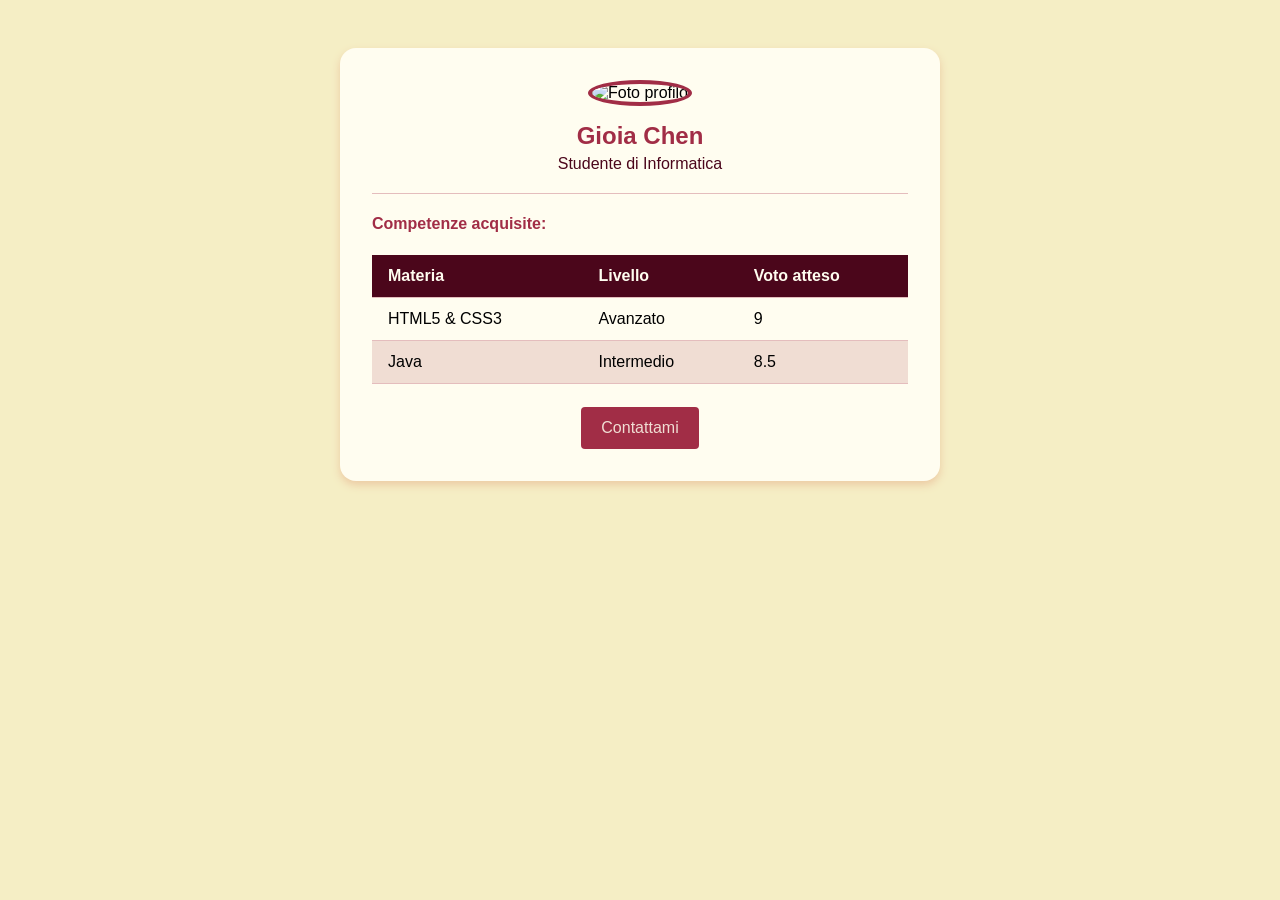
==== index.html @ ff144735 "load html portfolio files" ====
<!DOCTYPE html>
<html lang="en">
<head>
    <meta charset="UTF-8">
    <meta name="viewport" content="width=device-width, initial-scale=1.0">
    <title> 01 Basics - Portfolio </title>

    <style>
        body {
            font-family: Helvetica, Arial, Sans-Serif;
            background-color: #f5eec5;
            margin: 0;
            padding: 0;
            display: flex;
            justify-content: center; /* orizzontale */
            /* align-items: center;     verticale */
            padding-top: 48px;
        }

        h2 {
            color: #a12d46;
            margin: 0 0 5px 0; /* senso orario da su */
        }

        hr {
            border: 0;
            border-top: 1px solid #e4bdbd;
            margin: 20px 0; /* assi y x */
        }

        .profile-card {
            background-color: #fffdf0;
            width: 100%;
            max-width: 600px;
            box-shadow: 0 4px 8px #eccaa3; /* offset x, offset y, blur, colore */
            padding: 32px;
            text-align: center;
            border-radius: 16px;
            box-sizing: border-box;
        }

        .profile-img {
            width: 150px;
            height: 150px;
            object-fit: cover;
            border-radius: 50%;
            border: 4px solid #a12d46;
            margin-bottom: 16px;
        }

        .subtitle {
            color: #4b061b;
            margin-top: 0;
            margin-bottom: 20px;
        }

        h4 {
            text-align: left;
            color: #a12d46;
        }

        table {
            width: 100%;
            margin-top: 16px;
            text-align: left;
            border-collapse: collapse;
        }

        thead {
            background-color: #4b061b;
            color: #fffdf0;
        }

        th, td {
            padding: 12px 16px;
            border-bottom: 1px solid #e4bdbd;
        }

        tbody tr:nth-child(even) {
            background-color: #f0ddd3;
        }

        tbody tr:hover {
            background-color: #c46a78;
            cursor: pointer;
        }

        .btn-contattami {
            display: inline-block;
            background-color: #a12d46;
            color: #f0ddd3;
            font-size: 16px;
            border: none;
            border-radius: 4px;
            margin-top: 24px;
            padding: 12px 20px;
        }
    </style>

</head>
<body>
    <div class="profile-card">
        <img src="https://picsum.photos/200" alt="Foto profilo" class="profile-img">
        <h2> Gioia Chen </h2> <!-- numero = importanza a livello semantico del testo -->
        <p class="subtitle"> Studente di Informatica </p>

        <hr>

        <h4> Competenze acquisite: </h4>

        <table>
            <thead>
                <tr>
                    <th> Materia </th>
                    <th> Livello </th>
                    <th> Voto atteso </th>
                </tr>
            </thead>
            <tbody>
                <tr>
                    <td> HTML5 & CSS3 </td>
                    <td> Avanzato </td>
                    <td> 9 </td>
                </tr>
                    <td> Java </td>
                    <td> Intermedio </td>
                    <td> 8.5 </td>
                <tr>
                    
                </tr>
            </tbody>
        </table>

        <button class="btn-contattami"> Contattami </button>

    </div>
</body>
</html>
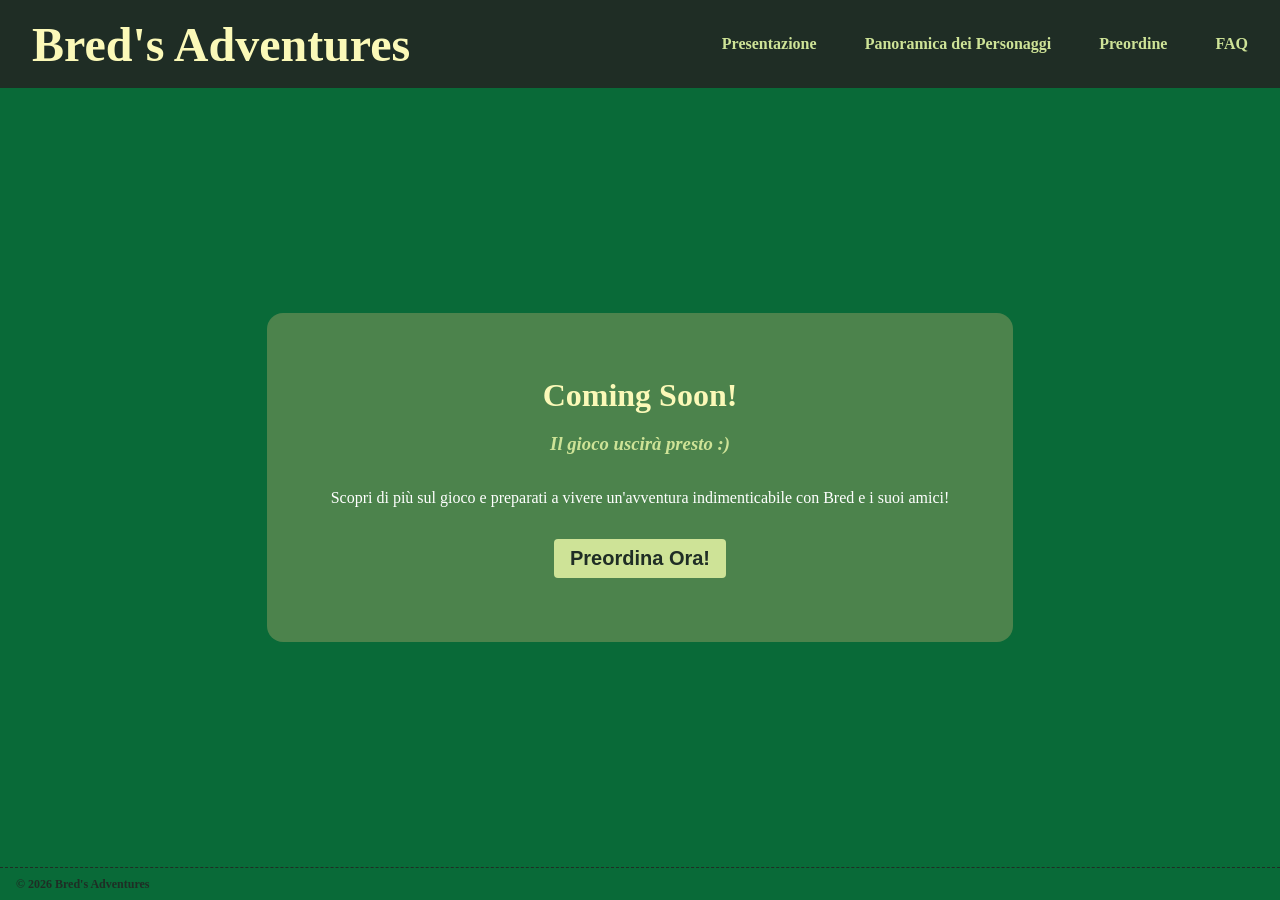
==== commit fe16b04a: "load press kit files" ====
--- a/index.html
+++ b/index.html
@@ -1,138 +1,47 @@
 <!DOCTYPE html>
-<html lang="en">
+<html lang="it">
 <head>
     <meta charset="UTF-8">
     <meta name="viewport" content="width=device-width, initial-scale=1.0">
-    <title> 01 Basics - Portfolio </title>
-
-    <style>
-        body {
-            font-family: Helvetica, Arial, Sans-Serif;
-            background-color: #f5eec5;
-            margin: 0;
-            padding: 0;
-            display: flex;
-            justify-content: center; /* orizzontale */
-            /* align-items: center;     verticale */
-            padding-top: 48px;
-        }
-
-        h2 {
-            color: #a12d46;
-            margin: 0 0 5px 0; /* senso orario da su */
-        }
-
-        hr {
-            border: 0;
-            border-top: 1px solid #e4bdbd;
-            margin: 20px 0; /* assi y x */
-        }
-
-        .profile-card {
-            background-color: #fffdf0;
-            width: 100%;
-            max-width: 600px;
-            box-shadow: 0 4px 8px #eccaa3; /* offset x, offset y, blur, colore */
-            padding: 32px;
-            text-align: center;
-            border-radius: 16px;
-            box-sizing: border-box;
-        }
-
-        .profile-img {
-            width: 150px;
-            height: 150px;
-            object-fit: cover;
-            border-radius: 50%;
-            border: 4px solid #a12d46;
-            margin-bottom: 16px;
-        }
-
-        .subtitle {
-            color: #4b061b;
-            margin-top: 0;
-            margin-bottom: 20px;
-        }
-
-        h4 {
-            text-align: left;
-            color: #a12d46;
-        }
-
-        table {
-            width: 100%;
-            margin-top: 16px;
-            text-align: left;
-            border-collapse: collapse;
-        }
-
-        thead {
-            background-color: #4b061b;
-            color: #fffdf0;
-        }
-
-        th, td {
-            padding: 12px 16px;
-            border-bottom: 1px solid #e4bdbd;
-        }
-
-        tbody tr:nth-child(even) {
-            background-color: #f0ddd3;
-        }
-
-        tbody tr:hover {
-            background-color: #c46a78;
-            cursor: pointer;
-        }
-
-        .btn-contattami {
-            display: inline-block;
-            background-color: #a12d46;
-            color: #f0ddd3;
-            font-size: 16px;
-            border: none;
-            border-radius: 4px;
-            margin-top: 24px;
-            padding: 12px 20px;
-        }
-    </style>
+    <title> Bred's Adventures - Press Kit </title>
+    <link rel="stylesheet" href="css/style.css">
 
 </head>
 <body>
-    <div class="profile-card">
-        <img src="https://picsum.photos/200" alt="Foto profilo" class="profile-img">
-        <h2> Gioia Chen </h2> <!-- numero = importanza a livello semantico del testo -->
-        <p class="subtitle"> Studente di Informatica </p>
+    <div class="page-container">
+        <header>
+            <h1> Bred's Adventures </h1>
 
-        <hr>
+            <nav>
+                <ul class="nav-list" type="none">
+                    <li class="list-item"><a href="presentation.html"> Presentazione </a></li>
+                    <li><a href="characters_overview.html"> Panoramica dei Personaggi </a></li>
+                    <li><a href="preorder.html"> Preordine </a></li>
+                    <li><a href="faq.html"> FAQ </a></li>
+                </ul>
+            </nav>
+        </header>
 
-        <h4> Competenze acquisite: </h4>
+        <main>
+            <section class="bubble-section">
+                <div class="title-block">
+                    <h2> Coming Soon! </h2>
+                    <h3> Il gioco uscirà presto :) </h3>
+                </div>
+                
+                <p> 
+                    Scopri di più sul gioco e preparati a vivere un'avventura indimenticabile con Bred e i suoi amici!
+                </p>
 
-        <table>
-            <thead>
-                <tr>
-                    <th> Materia </th>
-                    <th> Livello </th>
-                    <th> Voto atteso </th>
-                </tr>
-            </thead>
-            <tbody>
-                <tr>
-                    <td> HTML5 & CSS3 </td>
-                    <td> Avanzato </td>
-                    <td> 9 </td>
-                </tr>
-                    <td> Java </td>
-                    <td> Intermedio </td>
-                    <td> 8.5 </td>
-                <tr>
-                    
-                </tr>
-            </tbody>
-        </table>
+                <button class="page-button">
+                    <a class="page-button-link" href="preorder.html"> Preordina Ora! </a>
+                </button>
+            </section>
+        </main>
 
-        <button class="btn-contattami"> Contattami </button>
-
+        <footer>
+            <h4> © 2026 Bred's Adventures </h4>
+        </footer>
     </div>
 </body>
 </html>
--- a/css/style.css
+++ b/css/style.css
@@ -0,0 +1,298 @@
+:root {
+    /* Palette Cromatica */
+    --green: #096a38;
+    --green-d: #1f2d25;
+    --green-l: #4c834c;
+    --yellow1: #cee397;
+    --yellow2: #fbf9b8;
+    
+    /* Font Fallback */
+    --font-fallback: "Verdana", "Geneva", "Tahoma", "sans-serif";
+}
+
+html {
+    scroll-behavior: smooth;
+}
+
+body {
+    display: flex;
+    flex-direction: column;
+    align-items: center;
+    width: 100%;
+    height: 100vh;
+    padding: 0px;
+    margin: 0px;
+    font-family: var(--font-fallback);
+    background-color: var(--green);
+    color: white;
+}
+
+.page-container {
+    display: flex;
+    flex-direction: column;
+    width: 100%;
+    min-height: 100vh;
+}
+
+header {
+    display: flex;
+    flex-direction: row;
+    align-items: center;
+    justify-content: space-between;
+    height: 64px;
+    padding: 12px 32px 12px 32px;
+    background-color: var(--green-d);
+}
+
+h1 {
+    min-width: fit-content;
+    font-size: 48px;
+    color: var(--yellow2);
+}
+
+a {
+    text-decoration: none;
+}
+
+nav {
+    display: flex;
+    flex-direction: row;
+    justify-content: center;
+}
+
+.nav-list {
+    display: flex;
+    flex-direction: row;
+    justify-content: center;
+    align-items: center;
+    align-content: space-between;
+    gap: 48px;
+}
+
+.nav-list li a {
+    font-size: 16px;
+    font-weight: bold;
+    color: var(--yellow1);
+}
+
+.nav-list li a:hover {
+    color: var(--green-l);
+}
+
+.title-block {
+    display: flex;
+    flex-direction: column;
+    align-items: center;
+}
+
+main {
+    display: flex;
+    flex: 1;
+    flex-direction: column;
+    align-items: center;
+    justify-content: center;
+    padding: 64px 128px;
+    gap: 128px;
+}
+
+section {
+    display: flex;
+    flex-direction: column;
+    justify-content: center;
+    padding: 64px;
+    background-color: var(--green-l);
+}
+
+.bubble-section {
+    max-width: fit-content;
+    max-height: fit-content;
+    display: flex;
+    flex-direction: column;
+    align-items: center;
+    justify-content: center;
+    padding: 64px;
+    border-radius: 16px;
+    background-color: var(--green-l);
+}
+
+.page-button {
+    max-width: fit-content;
+    font-size: 20px;
+    margin-top: 16px;
+    padding: 8px 16px;
+    background-color: var(--yellow1);
+    color: var(--green-d);
+    border: none;
+    border-radius: 4px;
+    font-weight: bold;
+    color: var(--green-d);
+    cursor: pointer;
+}
+
+.page-button-link {
+    font-weight: bold;
+    color: var(--green-d);
+}
+
+.page-button:hover {
+    background-color: var(--yellow2);
+}
+
+h2 {
+    font-size: 32px;
+    color:var(--yellow2);
+    margin: 0px;
+}
+
+h3 {
+    font-style: oblique;
+    color: var(--yellow1);
+}
+
+.split-container {
+    display: flex;
+    align-items: center;
+    gap: 64px;
+}
+
+.left-half-container {
+    flex: 1;
+    width: 180px;
+    height: auto;
+    
+}
+
+.right-half-container {
+    flex: 2;
+    width: 480px;
+
+}
+
+img {
+    max-width: 100%;
+    border-radius: 8px;
+    border: 3px solid var(--yellow2);
+    object-fit: cover;
+}
+
+table {
+    margin-top: 16px;
+    text-align: left;
+    border-collapse: collapse;
+}
+
+thead {
+    background-color: var(--green-d);
+    color: var(--yellow2);
+}
+
+tbody {
+    background-color: var(--green);
+}
+
+th, td {
+    padding: 8px 16px;
+    border-bottom: 1px solid var(--green-d);
+}
+
+form {
+    display: flex;
+    flex-direction: column;
+    align-items: center;
+    background-color: var(--green);
+    padding: 16px 32px;
+    border-radius: 8px;
+    margin-top: 32px;
+}
+
+label {
+    font-weight: bold;
+}
+
+.form-space {
+    display: flex;
+    flex-direction: column;
+    gap: 4px;
+    margin: 8px;
+}
+
+.form-checkbox {
+    min-width: fit-content;
+    margin-top: 8px;
+}
+
+.accordion {
+    width: 100%;
+    display: flex;
+    flex-direction: column;
+    justify-content: center;
+    padding: 64px;
+    border-radius: 16px;
+    background-color: var(--green-l);
+}
+
+details {
+    background-color: var(--green);
+    color: var(--yellow2);
+    font-weight: bold;
+    padding: 8px 16px;
+    margin-bottom: 16px;
+    border-radius: 8px;
+}
+
+details p {
+    color: white;
+    font-weight: lighter;
+}
+
+footer {
+    display: flex;
+    align-items: center;
+    justify-content: space-between;
+    height: 32px;
+    padding-inline: 16px;
+    border-top: 1px dashed var(--green-d);
+    color: var(--green-d);
+}
+
+h4 {
+    font-size: 12px;
+}
+
+.footer-button {
+    background-color: #00000000;
+    border: none;
+    font-size: 12px;
+    cursor: pointer;
+}
+
+.footer-button-link {
+    font-weight: bold;
+    color: var(--yellow1);
+}
+
+.footer-button-link:hover {
+    color: var(--yellow2);
+}
+
+@media screen and (max-width: 768px) {
+    header {
+        flex-direction: column;
+        justify-content: center;
+        height: 64px;
+        padding: 8px;
+    }
+
+    h1 {
+        font-size: 32px;
+        margin-bottom: 0px;
+    }
+
+    .nav-list {
+        gap: 16px;
+    }
+
+    .nav-list li a {
+        font-size: 12px;
+    }
+}
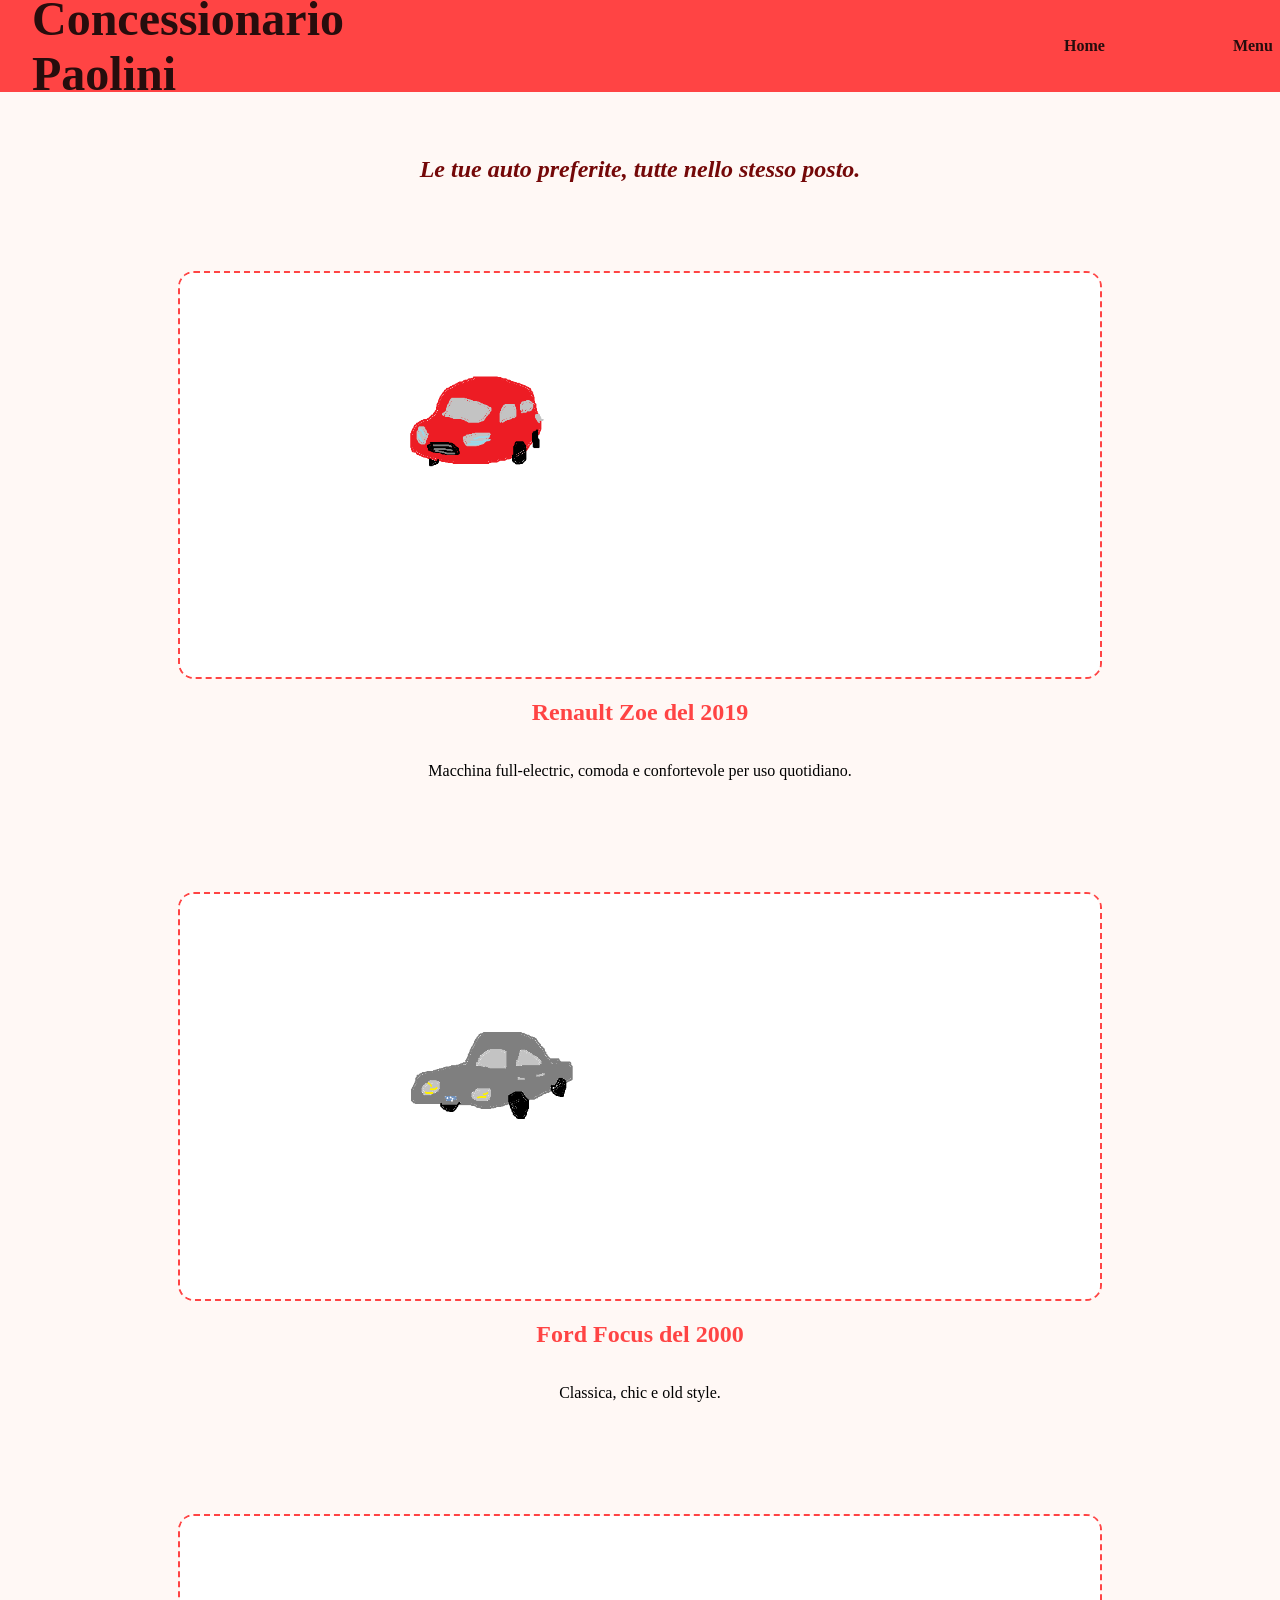
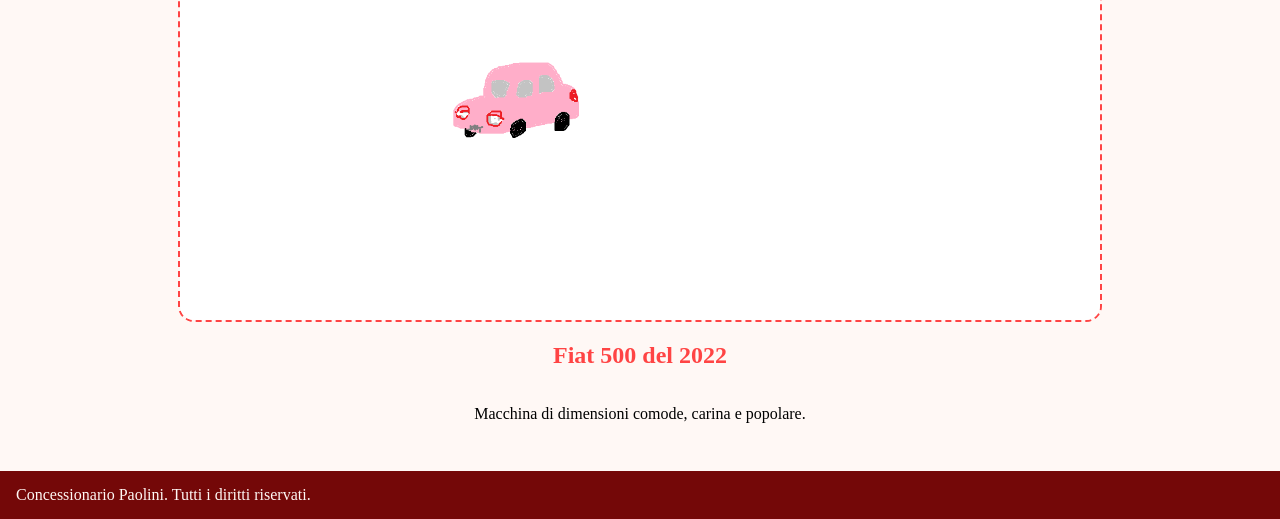
==== commit 08ac7a76: "load concessionario files" ====
--- a/index.html
+++ b/index.html
@@ -1,47 +1,57 @@
-<!DOCTYPE html>
+<!DOCTYPE HTML>
 <html lang="it">
-<head>
-    <meta charset="UTF-8">
-    <meta name="viewport" content="width=device-width, initial-scale=1.0">
-    <title> Bred's Adventures - Press Kit </title>
-    <link rel="stylesheet" href="css/style.css">
+    <head>
+        <meta charset="UTF-8">
+        <title> Concessionario Paolini - Home </title>
 
-</head>
-<body>
-    <div class="page-container">
-        <header>
-            <h1> Bred's Adventures </h1>
+        <link rel="stylesheet" href="css/style.css">
+    </head>
 
-            <nav>
-                <ul class="nav-list" type="none">
-                    <li class="list-item"><a href="presentation.html"> Presentazione </a></li>
-                    <li><a href="characters_overview.html"> Panoramica dei Personaggi </a></li>
-                    <li><a href="preorder.html"> Preordine </a></li>
-                    <li><a href="faq.html"> FAQ </a></li>
-                </ul>
-            </nav>
-        </header>
+    <body>
+        <div class="page-container">
+            <header>
+                <nav>
+                    <h1> Concessionario Paolini </h1>
 
-        <main>
-            <section class="bubble-section">
-                <div class="title-block">
-                    <h2> Coming Soon! </h2>
-                    <h3> Il gioco uscirà presto :) </h3>
-                </div>
-                
-                <p> 
-                    Scopri di più sul gioco e preparati a vivere un'avventura indimenticabile con Bred e i suoi amici!
-                </p>
+                    <ul type="none">
+                        <li><a href="index.html"> Home </a></li>
+                        <li><a href="menu.html"> Menu </a></li>
+                        <li><a href="prenota.html"> Prenota </a></li>
+                    </ul>
+                </nav>
+            </header>
 
-                <button class="page-button">
-                    <a class="page-button-link" href="preorder.html"> Preordina Ora! </a>
-                </button>
-            </section>
-        </main>
+            <main>
+                <p class="slogan"> Le tue auto preferite, tutte nello stesso posto. </p>
 
-        <footer>
-            <h4> © 2026 Bred's Adventures </h4>
-        </footer>
-    </div>
-</body>
+                <section>
+                    <img src="img/renault-zoe-2019.png" alt="Renault Zoe Rossa 2019">
+                    <h2 class="car-title"> Renault Zoe del 2019 </h2>
+                    <p>
+                        Macchina full-electric, comoda e confortevole per uso quotidiano.
+                    </p>
+                </section>
+
+                <section>
+                    <img src="img/ford-focus-2000.png" alt="Ford Focus Grigia 2000">
+                    <h2 class="car-title"> Ford Focus del 2000 </h2>
+                    <p>
+                        Classica, chic e old style.
+                    </p>
+                </section>
+
+                <section>
+                    <img src="img/fiat-500-2022.png" alt="Fiat 500 Rosa 2022">
+                    <h2 class="car-title"> Fiat 500 del 2022 </h2>
+                    <p>
+                        Macchina di dimensioni comode, carina e popolare.
+                    </p>
+                </section>
+            </main>
+
+            <footer>
+                <h2 class="footer-copyright"> Concessionario Paolini. Tutti i diritti riservati. </h2>
+            </footer>
+        </div>
+    </body>
 </html>
--- a/css/style.css
+++ b/css/style.css
@@ -1,298 +1,145 @@
 :root {
-    /* Palette Cromatica */
-    --green: #096a38;
-    --green-d: #1f2d25;
-    --green-l: #4c834c;
-    --yellow1: #cee397;
-    --yellow2: #fbf9b8;
-    
-    /* Font Fallback */
-    --font-fallback: "Verdana", "Geneva", "Tahoma", "sans-serif";
-}
-
-html {
-    scroll-behavior: smooth;
+    --primary: #ff4444;
+    --dark-primary: #740808;
+    --bg-color: #fff8f5;
+    --secondary: #270d0d;
+    --font-fallback: 'Verdana', 'Geneva', 'Tahoma', 'sans-serif';
 }
 
 body {
     display: flex;
-    flex-direction: column;
-    align-items: center;
-    width: 100%;
-    height: 100vh;
+    min-width: 100%;
+    scroll-behavior: smooth;
+    margin: 0px;
     padding: 0px;
-    margin: 0px;
+    background-color: var(--bg-color);
     font-family: var(--font-fallback);
-    background-color: var(--green);
-    color: white;
 }
 
 .page-container {
-    display: flex;
-    flex-direction: column;
-    width: 100%;
-    min-height: 100vh;
+    min-width: 100%;
+    margin: 0px;
+    padding: 0px;
 }
 
 header {
     display: flex;
-    flex-direction: row;
+    width: 100%;
+    height: 92px;
+    background-color: var(--primary);
     align-items: center;
     justify-content: space-between;
-    height: 64px;
-    padding: 12px 32px 12px 32px;
-    background-color: var(--green-d);
+    padding: 0px 32px;
 }
 
 h1 {
-    min-width: fit-content;
+    color: var(--secondary);
     font-size: 48px;
-    color: var(--yellow2);
-}
-
-a {
-    text-decoration: none;
+    margin-right: 680px;
+    font-weight: bold;
 }
 
 nav {
     display: flex;
     flex-direction: row;
-    justify-content: center;
+    justify-content: space-around;
+    align-items: center;
 }
 
-.nav-list {
+nav ul {
     display: flex;
     flex-direction: row;
-    justify-content: center;
-    align-items: center;
-    align-content: space-between;
-    gap: 48px;
+    justify-content: space-between;
+    gap: 128px;
 }
 
-.nav-list li a {
+a {
+    text-decoration: none;
     font-size: 16px;
+    color: var(--secondary);
     font-weight: bold;
-    color: var(--yellow1);
 }
 
-.nav-list li a:hover {
-    color: var(--green-l);
-}
-
-.title-block {
-    display: flex;
-    flex-direction: column;
-    align-items: center;
+nav ul li a:hover {
+    color: var(--dark-primary);
+    cursor: pointer;
 }
 
 main {
     display: flex;
     flex: 1;
+    min-height: 100vh;
     flex-direction: column;
     align-items: center;
     justify-content: center;
-    padding: 64px 128px;
-    gap: 128px;
+    gap: 32px;
+}
+
+.slogan {
+    margin-top: 64px;
+    font-size: 24px;
+    font-weight: bold;
+    font-style: italic;
+    color: var(--dark-primary);
 }
 
 section {
     display: flex;
     flex-direction: column;
-    justify-content: center;
-    padding: 64px;
-    background-color: var(--green-l);
-}
-
-.bubble-section {
-    max-width: fit-content;
-    max-height: fit-content;
-    display: flex;
-    flex-direction: column;
     align-items: center;
     justify-content: center;
-    padding: 64px;
-    border-radius: 16px;
-    background-color: var(--green-l);
-}
-
-.page-button {
-    max-width: fit-content;
-    font-size: 20px;
-    margin-top: 16px;
-    padding: 8px 16px;
-    background-color: var(--yellow1);
-    color: var(--green-d);
-    border: none;
-    border-radius: 4px;
-    font-weight: bold;
-    color: var(--green-d);
-    cursor: pointer;
-}
-
-.page-button-link {
-    font-weight: bold;
-    color: var(--green-d);
-}
-
-.page-button:hover {
-    background-color: var(--yellow2);
-}
-
-h2 {
-    font-size: 32px;
-    color:var(--yellow2);
-    margin: 0px;
-}
-
-h3 {
-    font-style: oblique;
-    color: var(--yellow1);
-}
-
-.split-container {
-    display: flex;
-    align-items: center;
-    gap: 64px;
-}
-
-.left-half-container {
-    flex: 1;
-    width: 180px;
-    height: auto;
-    
-}
-
-.right-half-container {
-    flex: 2;
-    width: 480px;
-
+    max-width: 920px;
+    margin: 32px;
 }
 
 img {
     max-width: 100%;
-    border-radius: 8px;
-    border: 3px solid var(--yellow2);
-    object-fit: cover;
+    border-radius: 16px;
+    border: 2px dashed var(--primary);
 }
 
-table {
-    margin-top: 16px;
-    text-align: left;
-    border-collapse: collapse;
+.car-title {
+    font-size: 24px;
+    color: var(--primary);
+    font-weight: bold;
+}
+
+p {
+    font-size: 16px;
 }
 
 thead {
-    background-color: var(--green-d);
-    color: var(--yellow2);
+    display: flex;
+    background-color: var(--dark-primary);
+    color: var(--bg-color);
+    gap: 32px;
 }
 
 tbody {
-    background-color: var(--green);
+    display: flex;
+    flex-direction: column;
+    padding: 8px;
+    border: 2px solid var(--primary);
+    gap: 32px;
 }
 
-th, td {
-    padding: 8px 16px;
-    border-bottom: 1px solid var(--green-d);
-}
-
-form {
+tr {
     display: flex;
-    flex-direction: column;
-    align-items: center;
-    background-color: var(--green);
-    padding: 16px 32px;
-    border-radius: 8px;
-    margin-top: 32px;
-}
-
-label {
-    font-weight: bold;
-}
-
-.form-space {
-    display: flex;
-    flex-direction: column;
-    gap: 4px;
-    margin: 8px;
-}
-
-.form-checkbox {
-    min-width: fit-content;
-    margin-top: 8px;
-}
-
-.accordion {
-    width: 100%;
-    display: flex;
-    flex-direction: column;
-    justify-content: center;
-    padding: 64px;
-    border-radius: 16px;
-    background-color: var(--green-l);
-}
-
-details {
-    background-color: var(--green);
-    color: var(--yellow2);
-    font-weight: bold;
-    padding: 8px 16px;
-    margin-bottom: 16px;
-    border-radius: 8px;
-}
-
-details p {
-    color: white;
-    font-weight: lighter;
+    justify-content: space-between;
 }
 
 footer {
     display: flex;
     align-items: center;
-    justify-content: space-between;
+    align-content: left;
+    width: 100%;
     height: 32px;
-    padding-inline: 16px;
-    border-top: 1px dashed var(--green-d);
-    color: var(--green-d);
+    background-color: var(--dark-primary);
+    padding: 8px 16px;
 }
 
-h4 {
-    font-size: 12px;
-}
-
-.footer-button {
-    background-color: #00000000;
-    border: none;
-    font-size: 12px;
-    cursor: pointer;
-}
-
-.footer-button-link {
-    font-weight: bold;
-    color: var(--yellow1);
-}
-
-.footer-button-link:hover {
-    color: var(--yellow2);
-}
-
-@media screen and (max-width: 768px) {
-    header {
-        flex-direction: column;
-        justify-content: center;
-        height: 64px;
-        padding: 8px;
-    }
-
-    h1 {
-        font-size: 32px;
-        margin-bottom: 0px;
-    }
-
-    .nav-list {
-        gap: 16px;
-    }
-
-    .nav-list li a {
-        font-size: 12px;
-    }
+.footer-copyright {
+    font-size: 16px;
+    color: var(--bg-color);
+    font-weight: normal;
 }
